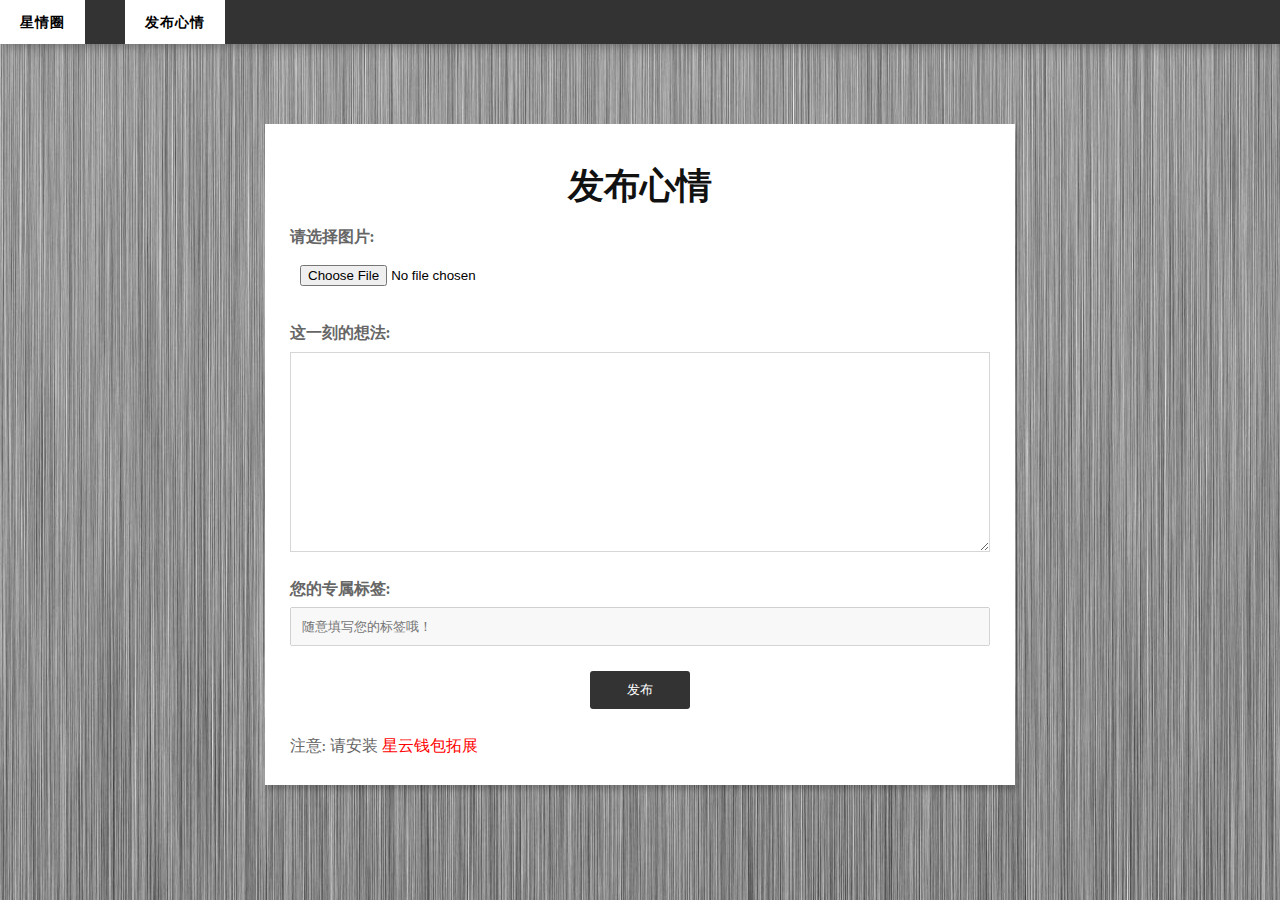
==== contact.html @ f6a34177 "wisteria: first commit for my first nebulas dapp" ====
<!DOCTYPE html>
<html lang="en">

<head>
  <meta charset="utf-8" />
  <meta http-equiv="X-UA-Compatible" content="IE=edge" />
  <meta name="viewport" content="width=device-width, initial-scale=1" />
  <meta name="description" content="Free Bootstrap Themes by Html5xCss3 dot com - Free Responsive Html5 Templates">
  <meta name="author" content="#">

  <title>SimplePix | Free Html5 Themes by </title>

  <link rel="stylesheet" href="css/menu.css">

  <!-- Custom CSS -->
  <link rel="stylesheet" type="text/css" href="css/style.css">

  <!-- Custom Fonts -->
  <link rel="stylesheet" href="font-awesome-4.4.0/css/font-awesome.min.css" type="text/css">

  <link rel="stylesheet" href="css/lightbox.css">

  <!-- Core JavaScript Files -->


  <!-- HTML5 Shim and Respond.js IE8 support of HTML5 elements and media queries -->
  <!-- WARNING: Respond.js doesn't work if you view the page via file:// -->
  <!--[if lt IE 9]>
        <script src="js/html5shiv.js"></script>
        <script src="js/respond.min.js"></script>
    <![endif]-->
</head>

<body>

  <div class="header">
    <div id='cssmenu'>
      <ul>
        <li>
          <a href='index.html'>
            <span>星情圈</span>
          </a>
        </li>
        <!-- <li class=' has-sub'><a href='#'><span>Category</span></a>
				  <ul>
					 <li class='has-sub'><a href='#'><span>Item 1</span></a>
						<ul>
						   <li><a href='#'><span>Sub Item</span></a></li>
						   <li class='last'><a href='#'><span>Sub Item</span></a></li>
						</ul>
					 </li>
					 <li class='has-sub'><a href='#'><span>Item 2</span></a>
						<ul>
						   <li><a href='#'><span>Sub Item</span></a></li>
						   <li class='last'><a href='#'><span>Sub Item</span></a></li>
						</ul>
					 </li>
				  </ul>
			   </li> -->
        <li>
          <a href='#'>
            <span></span>
          </a>
        </li>
        <!-- <li><a href='single.html'><span>About</span></a></li> -->
        <li class='active'>
          <a href='contact.html'>
            <span>发布心情</span>
          </a>
        </li>
      </ul>
    </div>
  </div>

  <div id="page-content" class="sub-page">
    <div class="container">
      <center>
        <article>
          <h2 class="center">发布心情</h2>
          <div id="contact_form">
            <form name="form1" id="ff">
              <label>
                <span>请选择图片:</span>
                <input type="file" value="image" id="img_input" required>
                <p id="img_area">
                </p>
              </label>
              <!-- <label>
                <span>Enter your email:</span>
                <input type="email" name="email" id="email" required>
              </label> -->
              <label>
                <span>这一刻的想法:</span>
                <textarea name="message" id="message" disabled="disabled"></textarea>
              </label>
              <label>
                <span>您的专属标签:</span>
                <input name="uniquelabel" id="uniquelabel" disabled="disabled" placeholder="随意填写您的标签哦！"></input>
              </label>
              <center>
                <input class="sendButton" type="button" disabled="disabled" id="submitbutton" name="submitcontact" value="发布" onclick="submitToBlockchain()">
              </center>
              <div class="noExtension" style="display:none;" id="noExtension">
                注意: 请安装
                <a target="_blank" href="https://github.com/ChengOrangeJu/WebExtensionWallet" style="color: red;">星云钱包拓展</a>
              </div>
            </form>
          </div>
        </article>
      </center>
    </div>
  </div>

  <!-- Once the page is loaded, initialized the plugin. -->
  <script type="text/javascript" src="js/jquery-3.3.1.min.js"></script>
  <script src="js/bootstrap.min.js"></script>

  <!-- SmartMenus jQuery plugin -->
  <script type="text/javascript" src="js/jquery.smartmenus.js"></script>

  <!-- SmartMenus jQuery Bootstrap Addon -->
  <script type="text/javascript" src="js/jquery.smartmenus.bootstrap.js"></script>

  <script src="js/lightbox-plus-jquery.min.js"></script>
  <script src="js/nebPay.js"></script>
  <script src="js/nebulas.js"></script>
  <script src="js/submit.js"></script>
</body>

</html>
---- css/menu.css ----
@import url(http://fonts.googleapis.com/css?family=PT+Sans:400,700);
#cssmenu {
  background: #333;
  margin: 0;
  width: auto;
  padding: 0;
  line-height: 1;
  display: block;
  position: relative;
  font-family: "PT Sans", sans-serif;
  z-index: 9999;
  box-shadow: 0px 4px 15px -5px #555;
  margin-bottom: 80px;
}
#cssmenu ul {
  list-style: none;
  margin: 0;
  padding: 0;
  display: block;
}
#cssmenu ul:after,
#cssmenu:after {
  content: " ";
  display: block;
  font-size: 0;
  height: 0;
  clear: both;
  visibility: hidden;
}
#cssmenu ul li {
  margin: 0;
  padding: 0;
  display: block;
  position: relative;
}
#cssmenu ul li a {
  text-decoration: none;
  display: block;
  margin: 0;
  -webkit-transition: color 0.2s ease;
  -moz-transition: color 0.2s ease;
  -ms-transition: color 0.2s ease;
  -o-transition: color 0.2s ease;
  transition: color 0.2s ease;
  -webkit-box-sizing: border-box;
  -moz-box-sizing: border-box;
  box-sizing: border-box;
}
#cssmenu ul li ul {
  position: absolute;
  left: -9999px;
  top: auto;
}
#cssmenu ul li ul li {
  max-height: 0;
  position: absolute;
  -webkit-transition: max-height 0.4s ease-out;
  -moz-transition: max-height 0.4s ease-out;
  -ms-transition: max-height 0.4s ease-out;
  -o-transition: max-height 0.4s ease-out;
  transition: max-height 0.4s ease-out;
  background: #ffffff;
}
#cssmenu ul li ul li.has-sub:after {
  display: block;
  position: absolute;
  content: "";
  height: 10px;
  width: 10px;
  border-radius: 5px;
  background: #000000;
  z-index: 1;
  top: 13px;
  right: 15px;
}
#cssmenu.align-right ul li ul li.has-sub:after {
  right: auto;
  left: 15px;
}
#cssmenu ul li ul li.has-sub:before {
  display: block;
  position: absolute;
  content: "";
  height: 0;
  width: 0;
  border: 3px solid transparent;
  border-left-color: #ffffff;
  z-index: 2;
  top: 15px;
  right: 15px;
}
#cssmenu.align-right ul li ul li.has-sub:before {
  right: auto;
  left: 15px;
  border-left-color: transparent;
  border-right-color: #ffffff;
}
#cssmenu ul li ul li a {
  font-size: 14px;
  font-weight: 400;
  text-transform: none;
  color: #000000;
  letter-spacing: 0;
  display: block;
  width: 170px;
  padding: 11px 10px 11px 20px;
}
#cssmenu ul li ul li:hover > a,
#cssmenu ul li ul li.active > a {
  color: #444;
}
#cssmenu ul li ul li:hover:after,
#cssmenu ul li ul li.active:after {
  background: #444;
}
#cssmenu ul li ul li:hover > ul {
  left: 100%;
  top: 0;
}
#cssmenu ul li ul li:hover > ul > li {
  max-height: 72px;
  position: relative;
}
#cssmenu > ul > li {
  float: left;
}
#cssmenu.align-center > ul > li {
  float: none;
  display: inline-block;
}
#cssmenu.align-center > ul {
  text-align: center;
}
#cssmenu.align-center ul ul {
  text-align: left;
}
#cssmenu.align-right > ul {
  float: right;
}
#cssmenu.align-right > ul > li:hover > ul {
  left: auto;
  right: 0;
}
#cssmenu.align-right ul ul li:hover > ul {
  right: 100%;
  left: auto;
}
#cssmenu.align-right ul ul li a {
  text-align: right;
}
#cssmenu > ul > li:after {
  content: "";
  display: block;
  position: absolute;
  width: 100%;
  height: 0;
  top: 0;
  z-index: 0;
  background: #ffffff;
  -webkit-transition: height 0.2s;
  -moz-transition: height 0.2s;
  -ms-transition: height 0.2s;
  -o-transition: height 0.2s;
  transition: height 0.2s;
}
#cssmenu > ul > li.has-sub > a {
  padding-right: 40px;
}
#cssmenu > ul > li.has-sub > a:after {
  display: block;
  content: "";
  background: #ffffff;
  height: 12px;
  width: 12px;
  position: absolute;
  border-radius: 13px;
  right: 14px;
  top: 16px;
}
#cssmenu > ul > li.has-sub > a:before {
  display: block;
  content: "";
  border: 4px solid transparent;
  border-top-color: #333;
  z-index: 2;
  height: 0;
  width: 0;
  position: absolute;
  right: 16px;
  top: 21px;
}
#cssmenu > ul > li > a {
  color: #ffffff;
  padding: 15px 20px;
  font-weight: 700;
  letter-spacing: 1px;
  text-transform: uppercase;
  font-size: 14px;
  z-index: 2;
  position: relative;
}
#cssmenu > ul > li:hover:after,
#cssmenu > ul > li.active:after {
  height: 100%;
}
#cssmenu > ul > li:hover > a,
#cssmenu > ul > li.active > a {
  color: #000000;
}
#cssmenu > ul > li:hover > a:after,
#cssmenu > ul > li.active > a:after {
  background: #000000;
}
#cssmenu > ul > li:hover > a:before,
#cssmenu > ul > li.active > a:before {
  border-top-color: #ffffff;
}
#cssmenu > ul > li:hover > ul {
  left: 0;
}
#cssmenu > ul > li:hover > ul > li {
  max-height: 72px;
  position: relative;
}
#cssmenu #menu-button {
  display: none;
}
#cssmenu > ul > li > a {
  display: block;
}
#cssmenu > ul > li {
  width: auto;
}
#cssmenu > ul > li > ul {
  width: 170px;
  display: block;
}
#cssmenu > ul > li > ul > li {
  width: 170px;
  display: block;
}
@media all and (max-width: 800px),
  only screen and (-webkit-min-device-pixel-ratio: 2) and (max-width: 1024px),
  only screen and (min--moz-device-pixel-ratio: 2) and (max-width: 1024px),
  only screen and (-o-min-device-pixel-ratio: 2/1) and (max-width: 1024px),
  only screen and (min-device-pixel-ratio: 2) and (max-width: 1024px),
  only screen and (min-resolution: 192dpi) and (max-width: 1024px),
  only screen and (min-resolution: 2dppx) and (max-width: 1024px) {
  #cssmenu > ul {
    max-height: 0;
    overflow: hidden;
    -webkit-transition: max-height 0.35s ease-out;
    -moz-transition: max-height 0.35s ease-out;
    -ms-transition: max-height 0.35s ease-out;
    -o-transition: max-height 0.35s ease-out;
    transition: max-height 0.35s ease-out;
  }
  #cssmenu > ul > li > ul {
    width: 100%;
    display: block;
  }
  #cssmenu.align-right ul li a {
    text-align: left;
  }
  #cssmenu > ul > li > ul > li {
    width: 100%;
    display: block;
  }
  #cssmenu.align-right ul ul li a {
    text-align: left;
  }
  #cssmenu > ul > li > ul > li > a {
    width: 100%;
    display: block;
  }
  #cssmenu ul li ul li a {
    width: 100%;
  }
  #cssmenu.align-center > ul {
    text-align: left;
  }
  #cssmenu.align-center > ul > li {
    display: block;
  }
  #cssmenu > ul.open {
    max-height: 1000px;
    border-top: 1px solid rgba(110, 110, 110, 0.25);
  }
  #cssmenu ul {
    width: 100%;
  }
  #cssmenu ul > li {
    float: none;
    width: 100%;
  }
  #cssmenu ul li a {
    -webkit-box-sizing: border-box;
    -moz-box-sizing: border-box;
    box-sizing: border-box;
    width: 100%;
    padding: 12px 20px;
  }
  #cssmenu ul > li:after {
    display: none;
  }
  #cssmenu ul li.has-sub > a:after,
  #cssmenu ul li.has-sub > a:before,
  #cssmenu ul li ul li.has-sub:after,
  #cssmenu ul li ul li.has-sub:before {
    display: none;
  }
  #cssmenu ul li ul,
  #cssmenu ul li ul li ul,
  #cssmenu ul li ul li:hover > ul,
  #cssmenu.align-right ul li ul,
  #cssmenu.align-right ul li ul li ul,
  #cssmenu.align-right ul li ul li:hover > ul {
    left: 0;
    position: relative;
    right: auto;
  }
  #cssmenu ul li ul li,
  #cssmenu ul li:hover > ul > li {
    max-height: 999px;
    position: relative;
    background: none;
  }
  #cssmenu ul li ul li a {
    padding: 8px 20px 8px 35px;
    color: #ffffff;
  }
  #cssmenu ul li ul ul li a {
    padding: 8px 20px 8px 50px;
  }
  #cssmenu ul li ul li:hover > a {
    color: #000000;
  }
  #cssmenu #menu-button {
    display: block;
    -webkit-box-sizing: border-box;
    -moz-box-sizing: border-box;
    box-sizing: border-box;
    width: 100%;
    padding: 15px 20px;
    text-transform: uppercase;
    font-weight: 700;
    font-size: 14px;
    letter-spacing: 1px;
    color: #ffffff;
    cursor: pointer;
  }
  #cssmenu #menu-button:after {
    display: block;
    content: "";
    position: absolute;
    height: 3px;
    width: 22px;
    border-top: 2px solid #ffffff;
    border-bottom: 2px solid #ffffff;
    right: 20px;
    top: 16px;
  }
  #cssmenu #menu-button:before {
    display: block;
    content: "";
    position: absolute;
    height: 3px;
    width: 22px;
    border-top: 2px solid #ffffff;
    right: 20px;
    top: 26px;
  }
}
---- css/style.css ----
/* ==== Google font ==== */
@import url(http://fonts.googleapis.com/css?family=Roboto:400,300,700,900);
@import url('http://fonts.googleapis.com/css?family=Ek+Mukta:400,600,700');

/* ---------------------------------------------------------------------------- */
/* ------------------------------------Html-Body------------------------------- */
/* ---------------------------------------------------------------------------- */
body {font-family: 'Ek Mukta', sans-serif;color: #666;background: url(../images/wood.png) repeat;font-size: 16px;line-height: 1.6em;font-weight: 400;}
html, body {width:100%; padding:0; margin:0;}

::-moz-selection{background:red;color:#fff;text-shadow:none}
::selection{background:red;color:#fff;text-shadow:none}

* {
  -webkit-box-sizing: border-box;
     -moz-box-sizing: border-box;
          box-sizing: border-box;
}

/* ---------------------------------------------------------------------------- */
/* ---------------------------------------------------------------------------- */
/* ---------------------------------------------------------------------------- */
html { -webkit-text-size-adjust: none;}
.video embed,.video object,.video iframe { width: 100%;  height: auto;}
img{max-width:100%;	height: auto;width: auto\9; /* ie8 */}

h1 {font-size: 38px;}
h2 {font-size: 36px;}
h3 {font-size: 32px;}
h4 {font-size: 28px;}
h5 {font-size: 24px;}
h6 {font-size: 20px;}

h1,h2,h3,h4,h5,h6 {font-family: 'Roboto', sans-serif;font-weight: 600;color: #111;margin-bottom: 10px;}

p {margin: 0 0 20px;line-height: 1.3;}

a {
	text-decoration: none;
   color: #333;
   -webkit-transition: all .2s ease-in-out;
   -moz-transition: all .2s ease-in-out;
   transition: all .2s ease-in-out;
}

a:hover,
a:focus {text-decoration: none;color: #E52E2E;}

ul,
ol {
  margin-top: 0;
  margin-bottom: 10px;
}
ul ul,
ol ul,
ul ol,
ol ol {
  margin-bottom: 0;
}

.center{text-align: center; margin: 0 auto;}
.f-right{float: right;}
.f-left{float: left;}
.t-right{text-align: right;}
.t-left{text-align: left;}

.post{}
.post:after, .post:before, article:after, article:before, section:after, section:before{clear: both; content: '\0020'; display: block; visibility: hidden; width: 0; height: 0;}
.copyrights{
	text-indent:-9999px;
	height:0;
	line-height:0;
	font-size:0;
	overflow:hidden;
}
.clear{content: "\0020"; display: block; height: 0; clear: both; visibility: hidden; }
.clearfix:after, .clearfix:before{clear: both; content: '\0020'; display: block; visibility: hidden; width: 0; height: 0;}

/* --Line-- */
.line{border-bottom: 1px solid #bbb;width: 100%;margin: 20px 0;}

/* --Page-- */
body.index-page {}
body.sub-page {padding-top: 30px;background-color: #F9F9F9;}
body.sub-page .logo {margin: 110px 0 80px;background: url(../images/bg.jpg) fixed; padding: 30px 0 50px;}

/* ---------------------------------------------------------------------------- */
/* --------------------------------Header + Nav-------------------------------- */
/* ---------------------------------------------------------------------------- */
header{text-align: center;}
.logo{margin: 40px 0;}

/* ---------------------------------------------------------------------------- */
/* ----------------------------------Container--------------------------------- */
/* ---------------------------------------------------------------------------- */
.index-page, .sub-page {margin: 20px 10px 60px;}
#page-content .item {background-color: #fff;width:220px;box-shadow: 2px 5px 5px 0 rgba(0, 0, 0, 0.18);}
.time{color: #999;font-size: 14px; border-bottom: 1px dashed #c9c9c9;width: 100%;margin-bottom: 10px;padding-bottom: 3px;}
#page-content .item p.info{margin-top: 10px;}

#page-content .item img {padding: 0px;display: block;max-width: 100%;}
#page-content .item .bottom-item img{border-radius: 50%;}
#page-content .content-item{padding: 10px 20px;}
#page-content h3.title-item {font-family: 'Ek Mukta', sans-serif;font-size: 28px;margin: 7px 0 5px;}
#page-content .content-item ul{margin: 0;font-size: 14px;}
#page-content .content-item ul li a{color: #555;}
#page-content .bottom-item{border-top: 1px solid #ddd;min-height: 50px;}
#page-content .share{}
#page-content .list-inline {padding-left: 0;margin-left: -5px;list-style: none;}
#page-content .list-inline > li {display: inline-block;padding-right: 5px;padding-left: 5px;}
#page-content .user{color: #777;font-size: 13px;line-height: 2.8;padding: 5px;}
#page-content .user img{width: 38px; height: 38px;float:right;display: inline-block;margin-left: 7px;border-radius: 50%;}

article {background-color: #fff;max-width: 750px;box-shadow: 2px 5px 5px 0 rgba(0, 0, 0, 0.18);text-align: justify;}
article h2{padding-top: 50px;}
article h3{padding: 0;}

/* ---------------------------------------------------------------------------- */
/* -------------------------------------Contact-------------------------------- */
/* ---------------------------------------------------------------------------- */
.contact h2{font-size: 34px; font-weight: 500;letter-spacing: 3px;padding-top: 20px ;text-align: center;}

#contact_form {padding:25px;}

#ff label {cursor:pointer;margin:px 0;display:block;font-weight:bold;}
#ff input {display:block;width:100%;color:#000;padding:10px;margin: 5px 0 25px 0;}
#ff textarea {display:block;width:100%;height:200px;background-color:#fff; color:#000;padding:10px;margin: 5px 0 25px 0;}

#ff .sendButton {border: none;cursor:pointer;background-color: #333;-webkit-border-radius:3px;-moz-border-radius:3px;border-radius:3px;;width:100px;color:#ffffff;}
#ff .sendButton:hover {background-color: #000;}


/* ---------------------------------------------------------------------------- */
/* -------------------------------------Btn------------------------------------ */
/* ---------------------------------------------------------------------------- */
.btn {
  display: inline-block;
  padding: 0px 10px;
  margin-bottom: 0;
  font-size: 14px;
  font-weight: bold;
  line-height: 1.42857143;
  text-align: center;
  white-space: nowrap;
  vertical-align: middle;
  -ms-touch-action: manipulation;
      touch-action: manipulation;
  cursor: pointer;
  -webkit-user-select: none;
     -moz-user-select: none;
      -ms-user-select: none;
          user-select: none;
  background-image: none;
  border: 1px solid transparent;
  border-radius: 4px;
  color: #fff;
}
.btn-share{font-weight: 500;color: #555;border-right: 1px solid #ddd;margin: 0;border-radius: none;height: 51px; width: 75px;margin-top: -1px;padding: 14px;}
.btn-like, .btn-comment{font-weight: 500;color: #555;border-right: 1px solid #ddd;margin: 0;border-radius: none;height: 51px; width: 51px;margin-top: -1px;padding: 10px 5px 12px 0; font-size: 23px;}
.btn-more{color: #555;margin: 0;border-radius: none;height: 51px; width: 50px;margin-top: -1px;padding: 8px 0 12px 0;font-size: 25px;}

.btn-search{color: #333333;
  background-color: #ddd;
  padding: 6px 12px;}
.btn-search:hover{color: #333333;
  background-color: #adadad;
  }
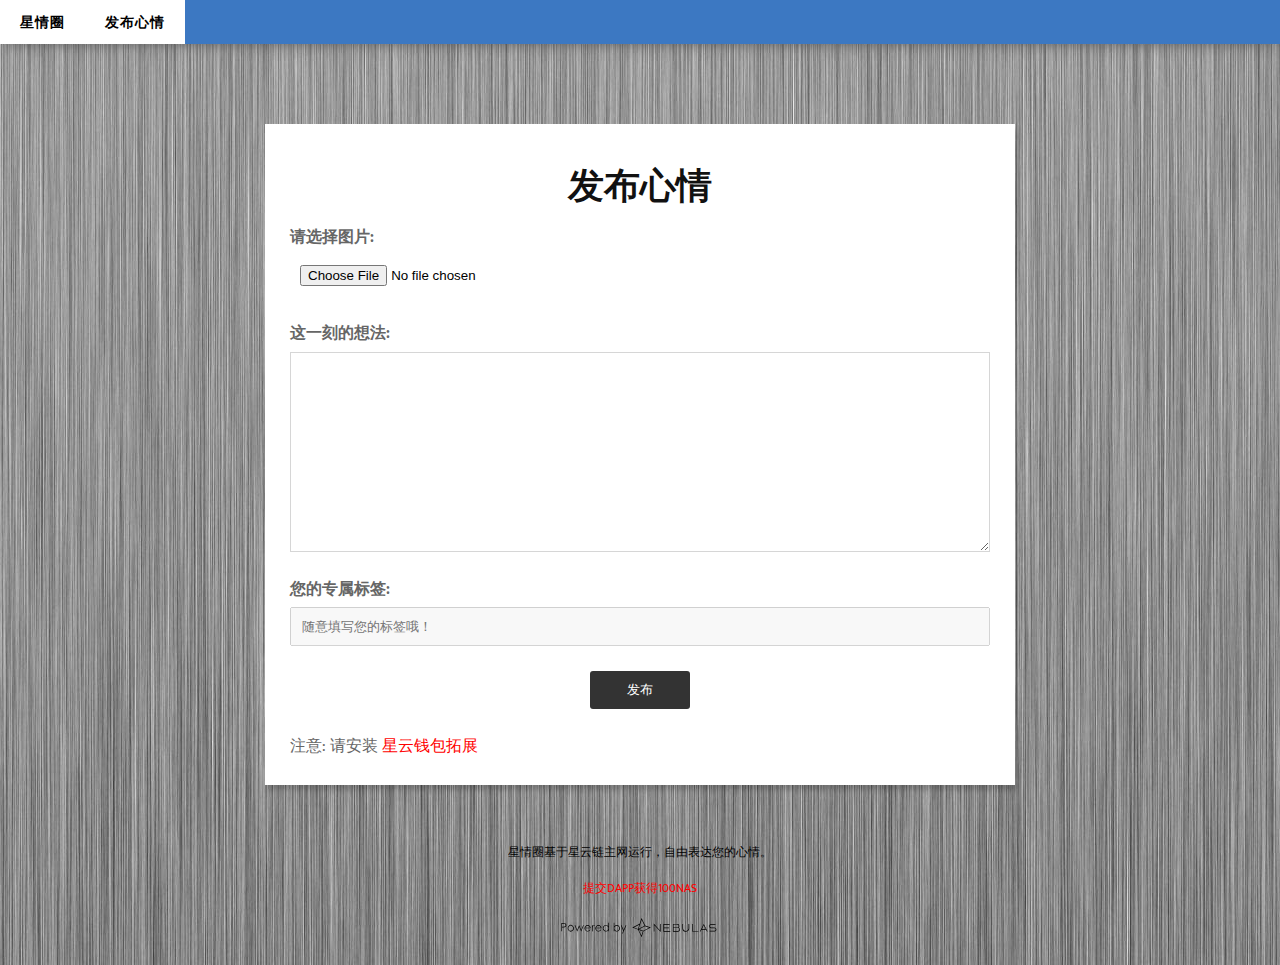
==== commit 1bfa2019: "wisteria: first dapp finished" ====
--- a/contact.html
+++ b/contact.html
@@ -41,28 +41,6 @@
             <span>星情圈</span>
           </a>
         </li>
-        <!-- <li class=' has-sub'><a href='#'><span>Category</span></a>
-				  <ul>
-					 <li class='has-sub'><a href='#'><span>Item 1</span></a>
-						<ul>
-						   <li><a href='#'><span>Sub Item</span></a></li>
-						   <li class='last'><a href='#'><span>Sub Item</span></a></li>
-						</ul>
-					 </li>
-					 <li class='has-sub'><a href='#'><span>Item 2</span></a>
-						<ul>
-						   <li><a href='#'><span>Sub Item</span></a></li>
-						   <li class='last'><a href='#'><span>Sub Item</span></a></li>
-						</ul>
-					 </li>
-				  </ul>
-			   </li> -->
-        <li>
-          <a href='#'>
-            <span></span>
-          </a>
-        </li>
-        <!-- <li><a href='single.html'><span>About</span></a></li> -->
         <li class='active'>
           <a href='contact.html'>
             <span>发布心情</span>
@@ -85,10 +63,6 @@
                 <p id="img_area">
                 </p>
               </label>
-              <!-- <label>
-                <span>Enter your email:</span>
-                <input type="email" name="email" id="email" required>
-              </label> -->
               <label>
                 <span>这一刻的想法:</span>
                 <textarea name="message" id="message" disabled="disabled"></textarea>
@@ -111,6 +85,28 @@
     </div>
   </div>
 
+   <div class="footer">
+    <p style=" text-align:center;font-size:12px;color:#000">星情圈基于星云链主网运行，自由表达您的心情。</p>
+    <p style="text-align:center;font-size:12px;color:#aaa">
+
+      <a style="color:red" href="https://incentive.nebulas.io/cn/signup.html?invite=AuhFy">提交DAPP获得100NAS</a>
+
+
+    </p>
+
+    <p style="text-align:center;font-size:12px;color:#aaa">
+      <a href="https://nebulas.io/">
+
+        <img style="height:1.5rem;" src="[data-uri]" alt="" />
+
+
+        </a>
+
+
+    </p>
+
+  </div>
+
   <!-- Once the page is loaded, initialized the plugin. -->
   <script type="text/javascript" src="js/jquery-3.3.1.min.js"></script>
   <script src="js/bootstrap.min.js"></script>
--- a/css/menu.css
+++ b/css/menu.css
@@ -1,6 +1,41 @@
 @import url(http://fonts.googleapis.com/css?family=PT+Sans:400,700);
+
+.menu-right {
+  display: flex;
+  display: -webkit-flex;
+  align-items: center;
+  margin-right: 15px;
+}
+
+.menu-right input {
+  height: 28px;
+  width: 256px;
+  border: none;
+  outline: none;
+  padding: 0 8px;
+  margin-right: 1px;
+}
+
+.menu-right button {
+  height: 28px;
+  background-color: #333;
+  color: white;
+  border: none;
+  outline: none;
+}
+
+.menu-right button:hover {
+  background-color: white;
+  color: #333;
+}
+
+.menu-right button:active {
+  background-color: #333;
+  color: white;
+}
+
 #cssmenu {
-  background: #333;
+  background: #3c78c2;
   margin: 0;
   width: auto;
   padding: 0;
@@ -11,12 +46,16 @@
   z-index: 9999;
   box-shadow: 0px 4px 15px -5px #555;
   margin-bottom: 80px;
+  display: flex;
+  display: -webkit-flex;
 }
 #cssmenu ul {
   list-style: none;
   margin: 0;
   padding: 0;
   display: block;
+  flex: 1;
+  -webkit-flex: 1;
 }
 #cssmenu ul:after,
 #cssmenu:after {
--- a/css/style.css
+++ b/css/style.css
@@ -95,13 +95,13 @@
 /* ---------------------------------------------------------------------------- */
 .index-page, .sub-page {margin: 20px 10px 60px;}
 #page-content .item {background-color: #fff;width:220px;box-shadow: 2px 5px 5px 0 rgba(0, 0, 0, 0.18);}
-.time{color: #999;font-size: 14px; border-bottom: 1px dashed #c9c9c9;width: 100%;margin-bottom: 10px;padding-bottom: 3px;}
-#page-content .item p.info{margin-top: 10px;}
+.time{color: #999;font-size: 14px; border-bottom: 1px dashed #c9c9c9;width: 100%;margin-bottom: 10px; padding-bottom: 3px; word-break:break-word;}
+#page-content .item p.info{margin-top: 10px; word-break:break-word;}
 
 #page-content .item img {padding: 0px;display: block;max-width: 100%;}
 #page-content .item .bottom-item img{border-radius: 50%;}
 #page-content .content-item{padding: 10px 20px;}
-#page-content h3.title-item {font-family: 'Ek Mukta', sans-serif;font-size: 28px;margin: 7px 0 5px;}
+#page-content .title-item {color: #333; word-break:break-word; font-weight:bold; font-family: 'Ek Mukta', sans-serif; font-size: 28px; line-height: 32px; margin-top: 5px;}
 #page-content .content-item ul{margin: 0;font-size: 14px;}
 #page-content .content-item ul li a{color: #555;}
 #page-content .bottom-item{border-top: 1px solid #ddd;min-height: 50px;}
@@ -165,3 +165,106 @@
 .btn-search:hover{color: #333333;
   background-color: #adadad;
   }
+
+
+  .mask {
+    position: fixed;
+    z-index: 998;
+    left: 0;
+    right: 0;
+    top: 0;
+    bottom: 0;
+    background-color: rgba(0, 0, 0, 0.7);
+  }
+
+  .sk-folding-cube {
+    left: 0;
+    right: 0;
+    top: 0;
+    bottom: 0;
+    margin: auto;
+    width: 45px;
+    height: 45px;
+    position: absolute;
+    -webkit-transform: rotateZ(45deg);
+            transform: rotateZ(45deg);
+  }
+  
+  .sk-folding-cube .sk-cube {
+    float: left;
+    width: 50%;
+    height: 50%;
+    position: relative;
+    -webkit-transform: scale(1.1);
+        -ms-transform: scale(1.1);
+            transform: scale(1.1); 
+  }
+  .sk-folding-cube .sk-cube:before {
+    content: '';
+    position: absolute;
+    top: 0;
+    left: 0;
+    width: 100%;
+    height: 100%;
+    background-color: white;
+    -webkit-animation: sk-foldCubeAngle 2.4s infinite linear both;
+            animation: sk-foldCubeAngle 2.4s infinite linear both;
+    -webkit-transform-origin: 100% 100%;
+        -ms-transform-origin: 100% 100%;
+            transform-origin: 100% 100%;
+  }
+  .sk-folding-cube .sk-cube2 {
+    -webkit-transform: scale(1.1) rotateZ(90deg);
+            transform: scale(1.1) rotateZ(90deg);
+  }
+  .sk-folding-cube .sk-cube3 {
+    -webkit-transform: scale(1.1) rotateZ(180deg);
+            transform: scale(1.1) rotateZ(180deg);
+  }
+  .sk-folding-cube .sk-cube4 {
+    -webkit-transform: scale(1.1) rotateZ(270deg);
+            transform: scale(1.1) rotateZ(270deg);
+  }
+  .sk-folding-cube .sk-cube2:before {
+    -webkit-animation-delay: 0.3s;
+            animation-delay: 0.3s;
+  }
+  .sk-folding-cube .sk-cube3:before {
+    -webkit-animation-delay: 0.6s;
+            animation-delay: 0.6s; 
+  }
+  .sk-folding-cube .sk-cube4:before {
+    -webkit-animation-delay: 0.9s;
+            animation-delay: 0.9s;
+  }
+  @-webkit-keyframes sk-foldCubeAngle {
+    0%, 10% {
+      -webkit-transform: perspective(140px) rotateX(-180deg);
+              transform: perspective(140px) rotateX(-180deg);
+      opacity: 0; 
+    } 25%, 75% {
+      -webkit-transform: perspective(140px) rotateX(0deg);
+              transform: perspective(140px) rotateX(0deg);
+      opacity: 1; 
+    } 90%, 100% {
+      -webkit-transform: perspective(140px) rotateY(180deg);
+              transform: perspective(140px) rotateY(180deg);
+      opacity: 0; 
+    } 
+  }
+  
+  @keyframes sk-foldCubeAngle {
+    0%, 10% {
+      -webkit-transform: perspective(140px) rotateX(-180deg);
+              transform: perspective(140px) rotateX(-180deg);
+      opacity: 0; 
+    } 25%, 75% {
+      -webkit-transform: perspective(140px) rotateX(0deg);
+              transform: perspective(140px) rotateX(0deg);
+      opacity: 1; 
+    } 90%, 100% {
+      -webkit-transform: perspective(140px) rotateY(180deg);
+              transform: perspective(140px) rotateY(180deg);
+      opacity: 0; 
+    }
+  }
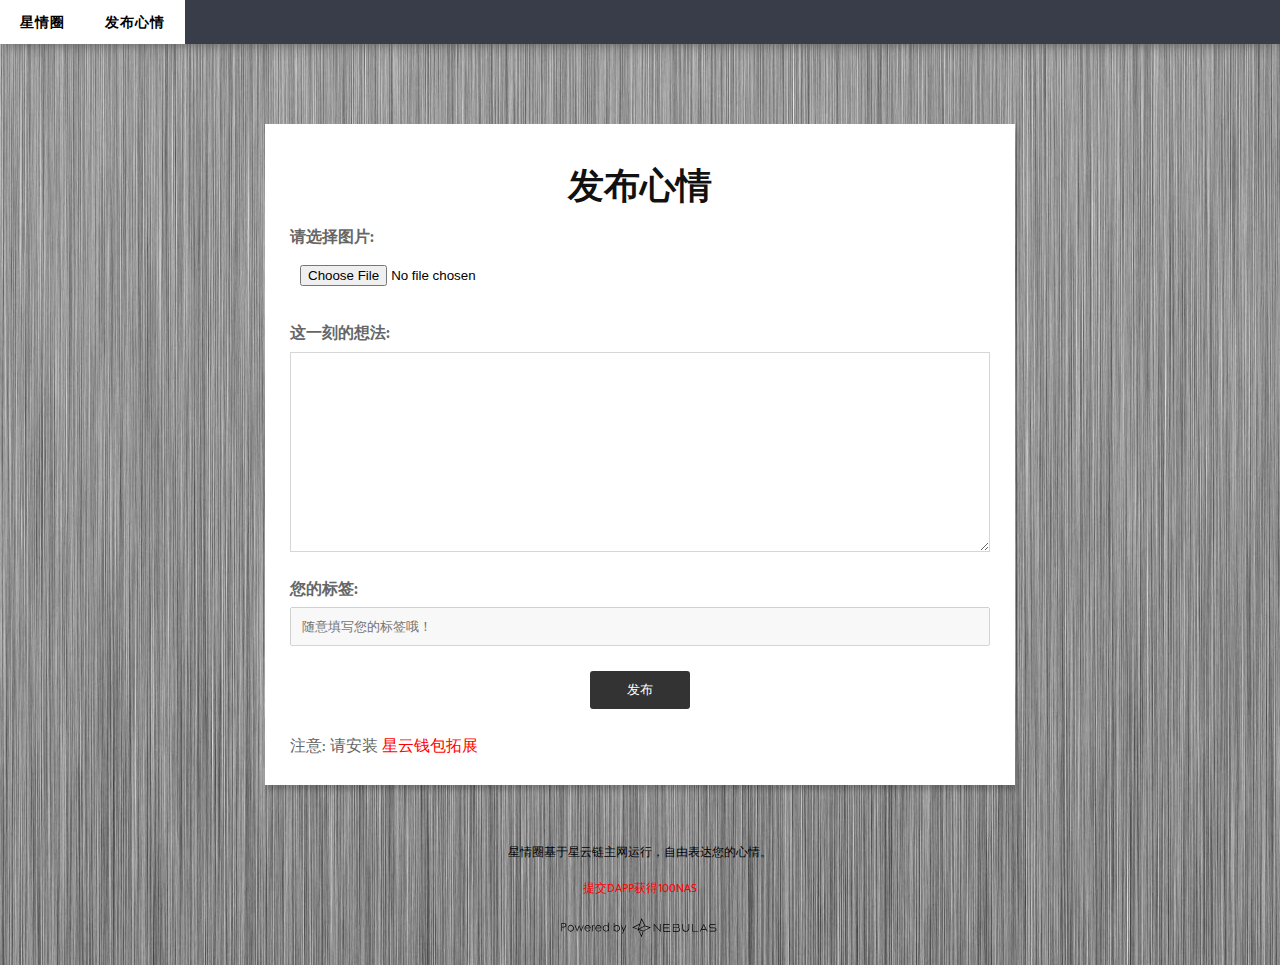
==== commit 66502332: "wisteria:change the index.html for search without plugin" ====
--- a/contact.html
+++ b/contact.html
@@ -9,6 +9,7 @@
   <meta name="author" content="#">
 
   <title>SimplePix | Free Html5 Themes by </title>
+  <link rel="icon" href="images/logo.ico" type="image/x-icon"/>
 
   <link rel="stylesheet" href="css/menu.css">
 
@@ -68,7 +69,7 @@
                 <textarea name="message" id="message" disabled="disabled"></textarea>
               </label>
               <label>
-                <span>您的专属标签:</span>
+                <span>您的标签:</span>
                 <input name="uniquelabel" id="uniquelabel" disabled="disabled" placeholder="随意填写您的标签哦！"></input>
               </label>
               <center>
@@ -123,4 +124,4 @@
   <script src="js/submit.js"></script>
 </body>
 
-</html>+</html>
--- a/css/menu.css
+++ b/css/menu.css
@@ -35,7 +35,7 @@
 }
 
 #cssmenu {
-  background: #3c78c2;
+  background: #393D49;
   margin: 0;
   width: auto;
   padding: 0;
